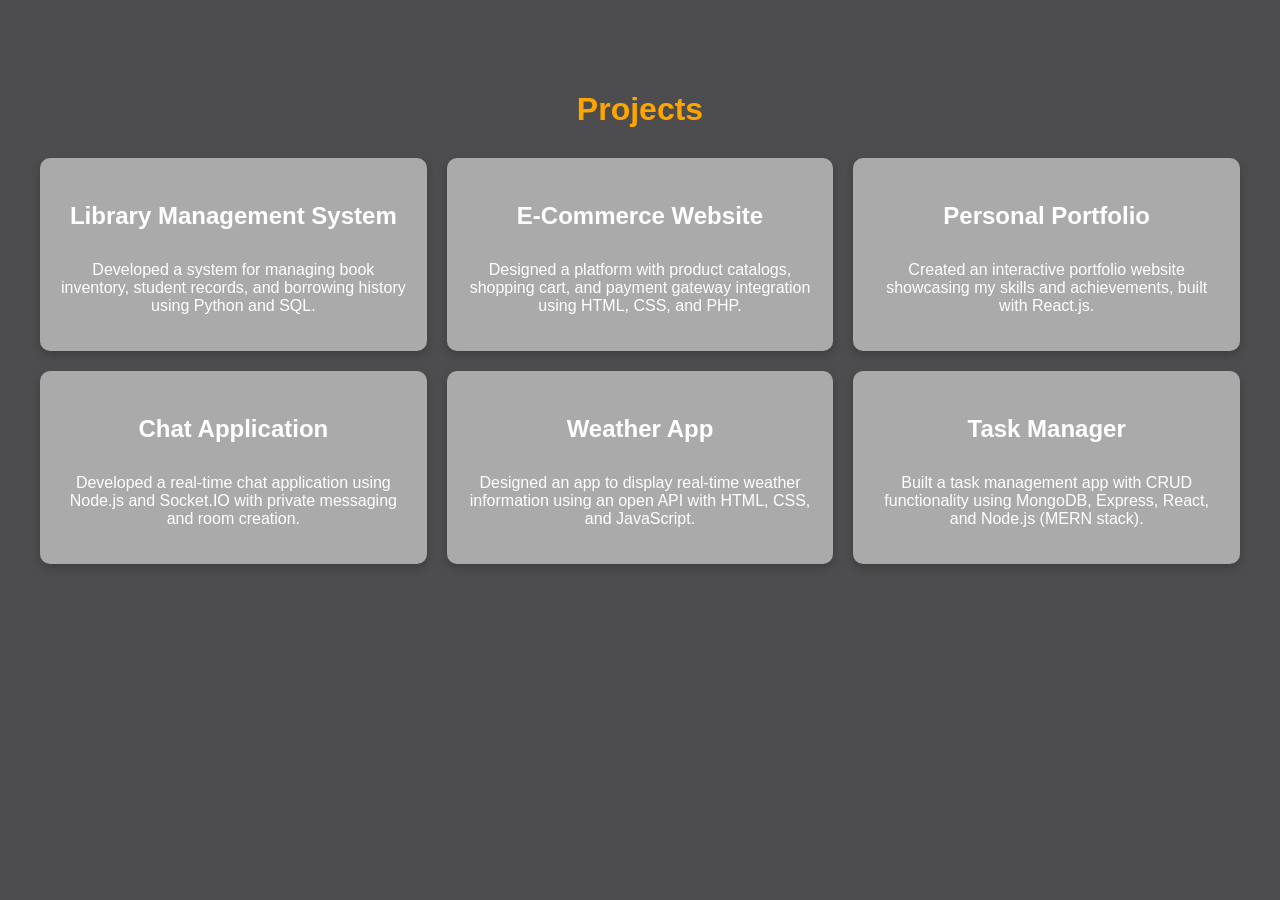
==== projects.html @ c03af092 "first version" ====
<!DOCTYPE html>
<html lang="en">
<head>
    <meta charset="UTF-8">
    <meta name="viewport" content="width=device-width, initial-scale=1.0">
    <title>Projects</title>
    <style>
        body {
            font-family: 'Poppins', sans-serif;
            margin: 0;
            padding: 0;
            background-color: #4D4D4F;
            color: #333;
        }

        .container {
            max-width: 1200px;
            margin: 50px auto;
            padding: 20px;
        }

        h1 {
            text-align: center;
            color: orange;
            margin-bottom: 30px;
        }

        .projects-grid {
            display: grid;
            grid-template-columns: repeat(3, 1fr); /* 3 boxes per row */
            gap: 20px;
        }

        .project-box {
            background-color: #AAA;
            color: #fff;
            padding: 20px;
            border-radius: 10px;
            display: flex;
            flex-direction: column;
            justify-content: center;
            align-items: center;
            text-align: center;
            box-shadow: 0 4px 8px rgba(0, 0, 0, 0.2);
            transition: transform 0.3s ease, background-color 0.3s ease;
        }

        .project-box:hover {
            transform: translateY(-5px);
            background-color: #8c7373;
        }

        .project-box h3 {
            margin-bottom: 15px;
            font-size: 1.5em;
        }

        .project-box p {
            font-size: 1em;
        }

        /* Responsive Design */
        @media (max-width: 900px) {
            .projects-grid {
                grid-template-columns: repeat(2, 1fr); /* 2 boxes per row on smaller screens */
            }
        }

        @media (max-width: 600px) {
            .projects-grid {
                grid-template-columns: 1fr; /* 1 box per row on very small screens */
            }
        }
    </style>
</head>
<body>
    <div class="container">
        <h1>Projects</h1>
        <div class="projects-grid">
            <!-- Project 1 -->
            <div class="project-box">
                <h3>Library Management System</h3>
                <p>
                    Developed a system for managing book inventory, student records, and borrowing history using Python and SQL.
                </p>
            </div>
            <!-- Project 2 -->
            <div class="project-box">
                <h3>E-Commerce Website</h3>
                <p>
                    Designed a platform with product catalogs, shopping cart, and payment gateway integration using HTML, CSS, and PHP.
                </p>
            </div>
            <!-- Project 3 -->
            <div class="project-box">
                <h3>Personal Portfolio</h3>
                <p>
                    Created an interactive portfolio website showcasing my skills and achievements, built with React.js.
                </p>
            </div>
            <!-- Project 4 -->
            <div class="project-box">
                <h3>Chat Application</h3>
                <p>
                    Developed a real-time chat application using Node.js and Socket.IO with private messaging and room creation.
                </p>
            </div>
            <!-- Project 5 -->
            <div class="project-box">
                <h3>Weather App</h3>
                <p>
                    Designed an app to display real-time weather information using an open API with HTML, CSS, and JavaScript.
                </p>
            </div>
            <!-- Project 6 -->
            <div class="project-box">
                <h3>Task Manager</h3>
                <p>
                    Built a task management app with CRUD functionality using MongoDB, Express, React, and Node.js (MERN stack).
                </p>
            </div>
        </div>
    </div>
</body>
</html>
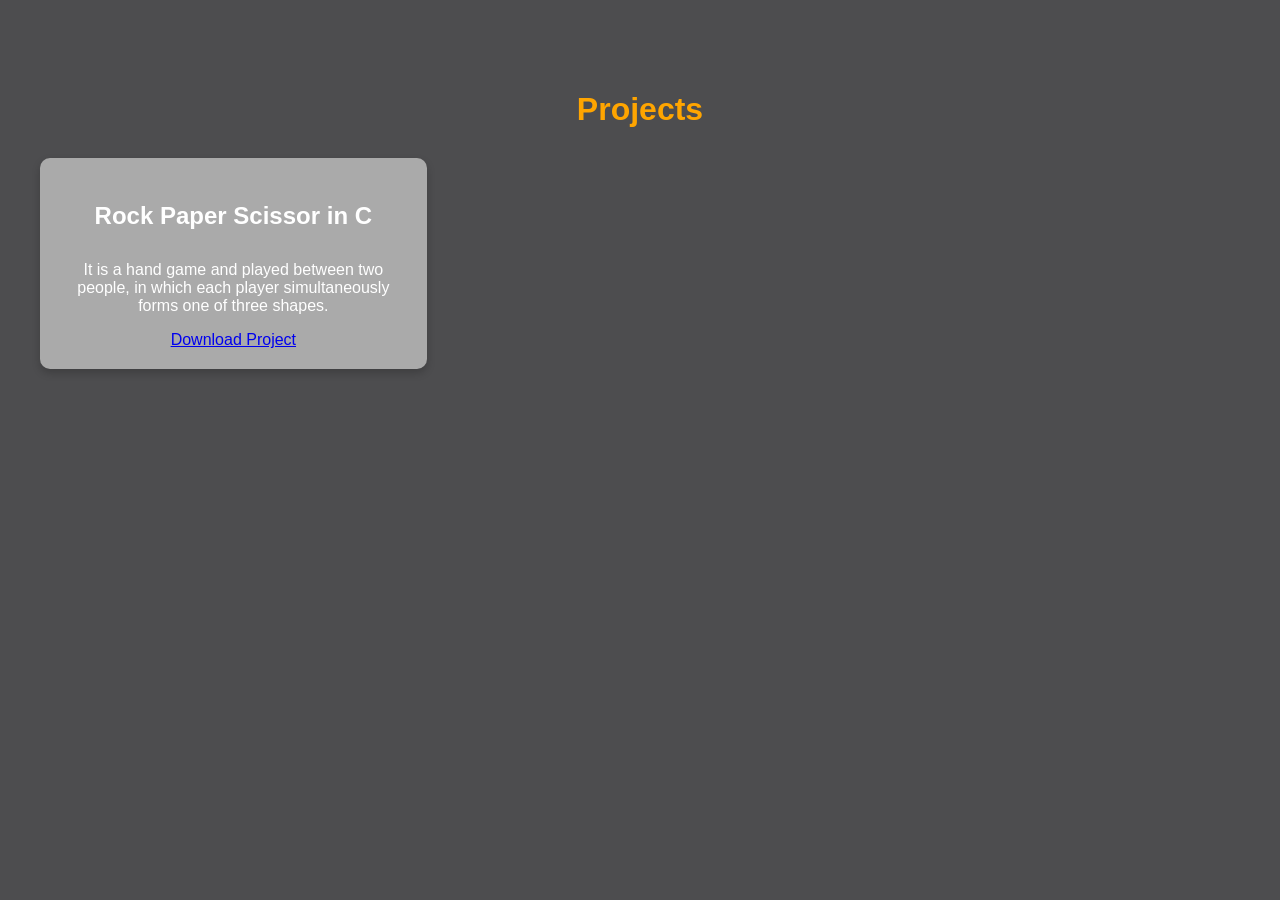
==== commit 88facced: "fourth version" ====
--- a/projects.html
+++ b/projects.html
@@ -79,46 +79,13 @@
         <div class="projects-grid">
             <!-- Project 1 -->
             <div class="project-box">
-                <h3>Library Management System</h3>
+                <h3>Rock Paper Scissor in C</h3>
                 <p>
-                    Developed a system for managing book inventory, student records, and borrowing history using Python and SQL.
+                    It is a hand game and played between two people, in which each player simultaneously forms one of three shapes. 
                 </p>
+                <a href="game.pdf"  download="RockPaperScissor">Download Project</a>
             </div>
-            <!-- Project 2 -->
-            <div class="project-box">
-                <h3>E-Commerce Website</h3>
-                <p>
-                    Designed a platform with product catalogs, shopping cart, and payment gateway integration using HTML, CSS, and PHP.
-                </p>
-            </div>
-            <!-- Project 3 -->
-            <div class="project-box">
-                <h3>Personal Portfolio</h3>
-                <p>
-                    Created an interactive portfolio website showcasing my skills and achievements, built with React.js.
-                </p>
-            </div>
-            <!-- Project 4 -->
-            <div class="project-box">
-                <h3>Chat Application</h3>
-                <p>
-                    Developed a real-time chat application using Node.js and Socket.IO with private messaging and room creation.
-                </p>
-            </div>
-            <!-- Project 5 -->
-            <div class="project-box">
-                <h3>Weather App</h3>
-                <p>
-                    Designed an app to display real-time weather information using an open API with HTML, CSS, and JavaScript.
-                </p>
-            </div>
-            <!-- Project 6 -->
-            <div class="project-box">
-                <h3>Task Manager</h3>
-                <p>
-                    Built a task management app with CRUD functionality using MongoDB, Express, React, and Node.js (MERN stack).
-                </p>
-            </div>
+            
         </div>
     </div>
 </body>
